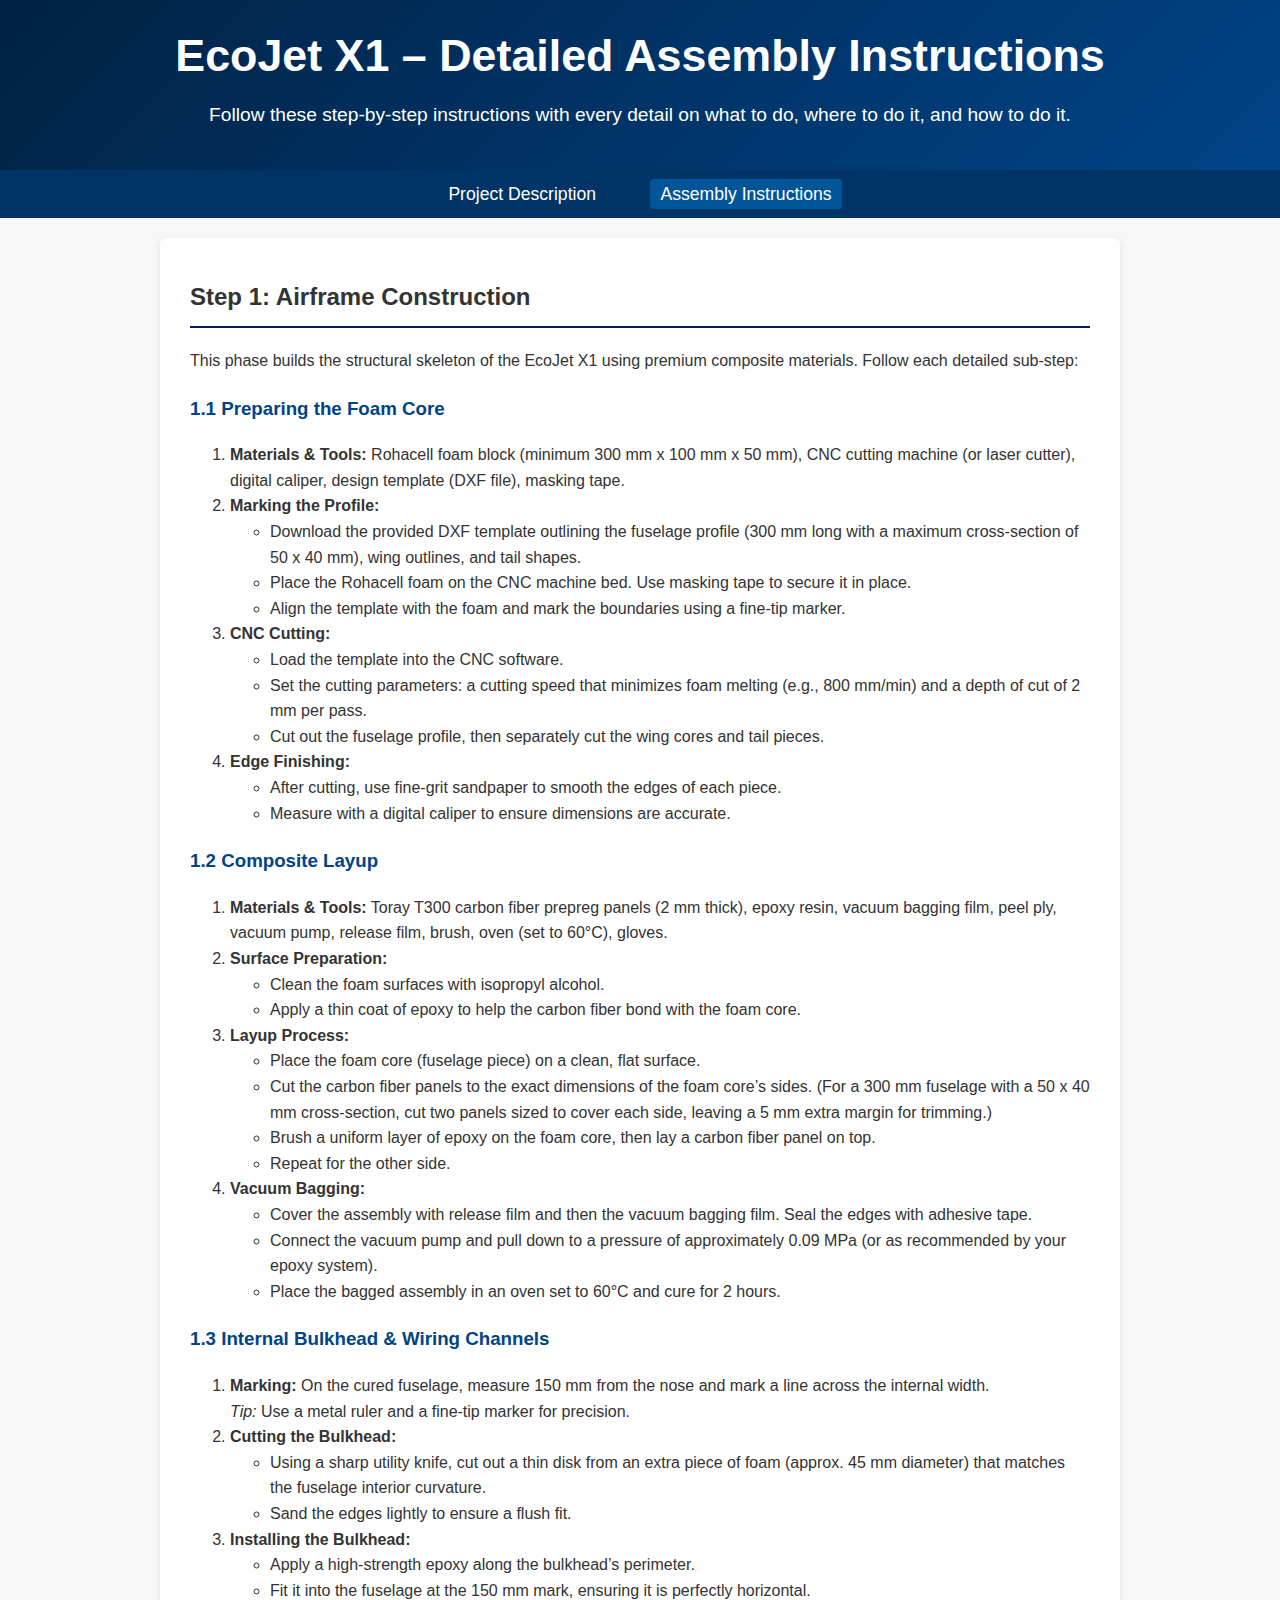
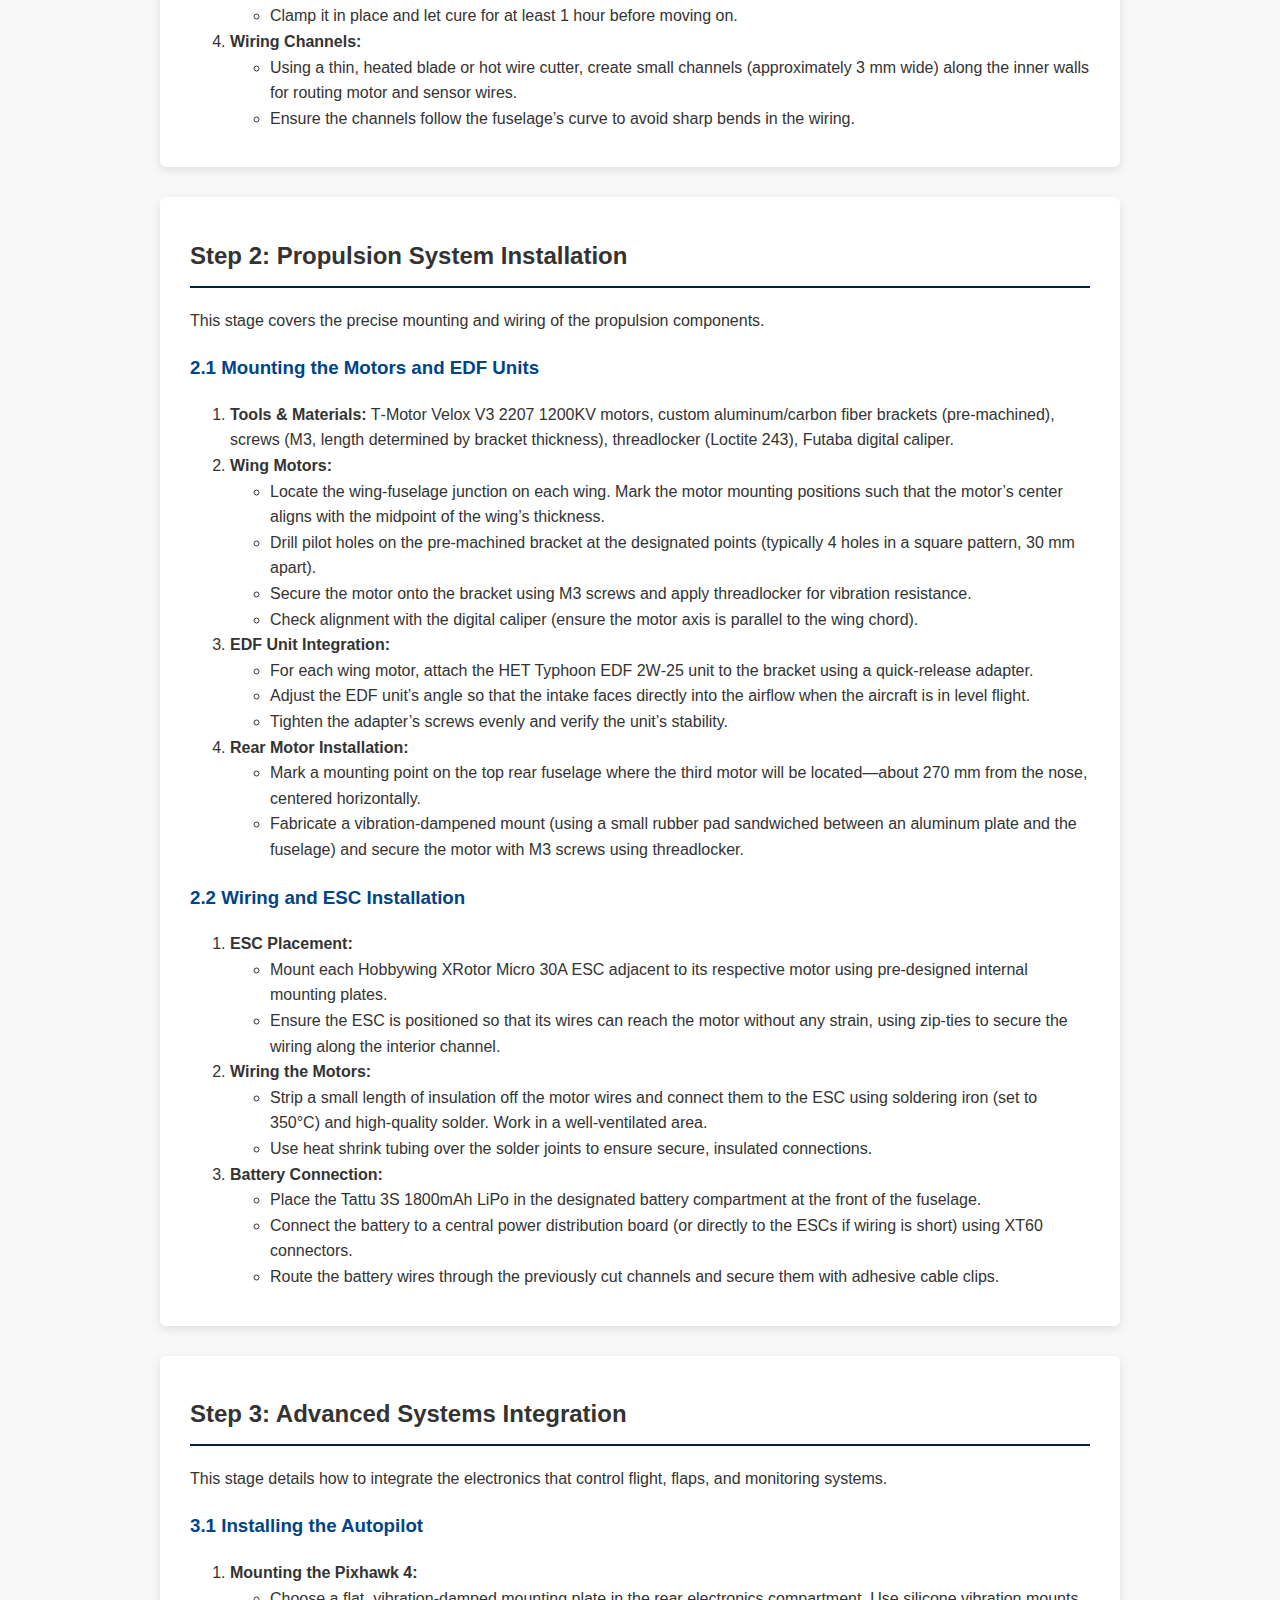
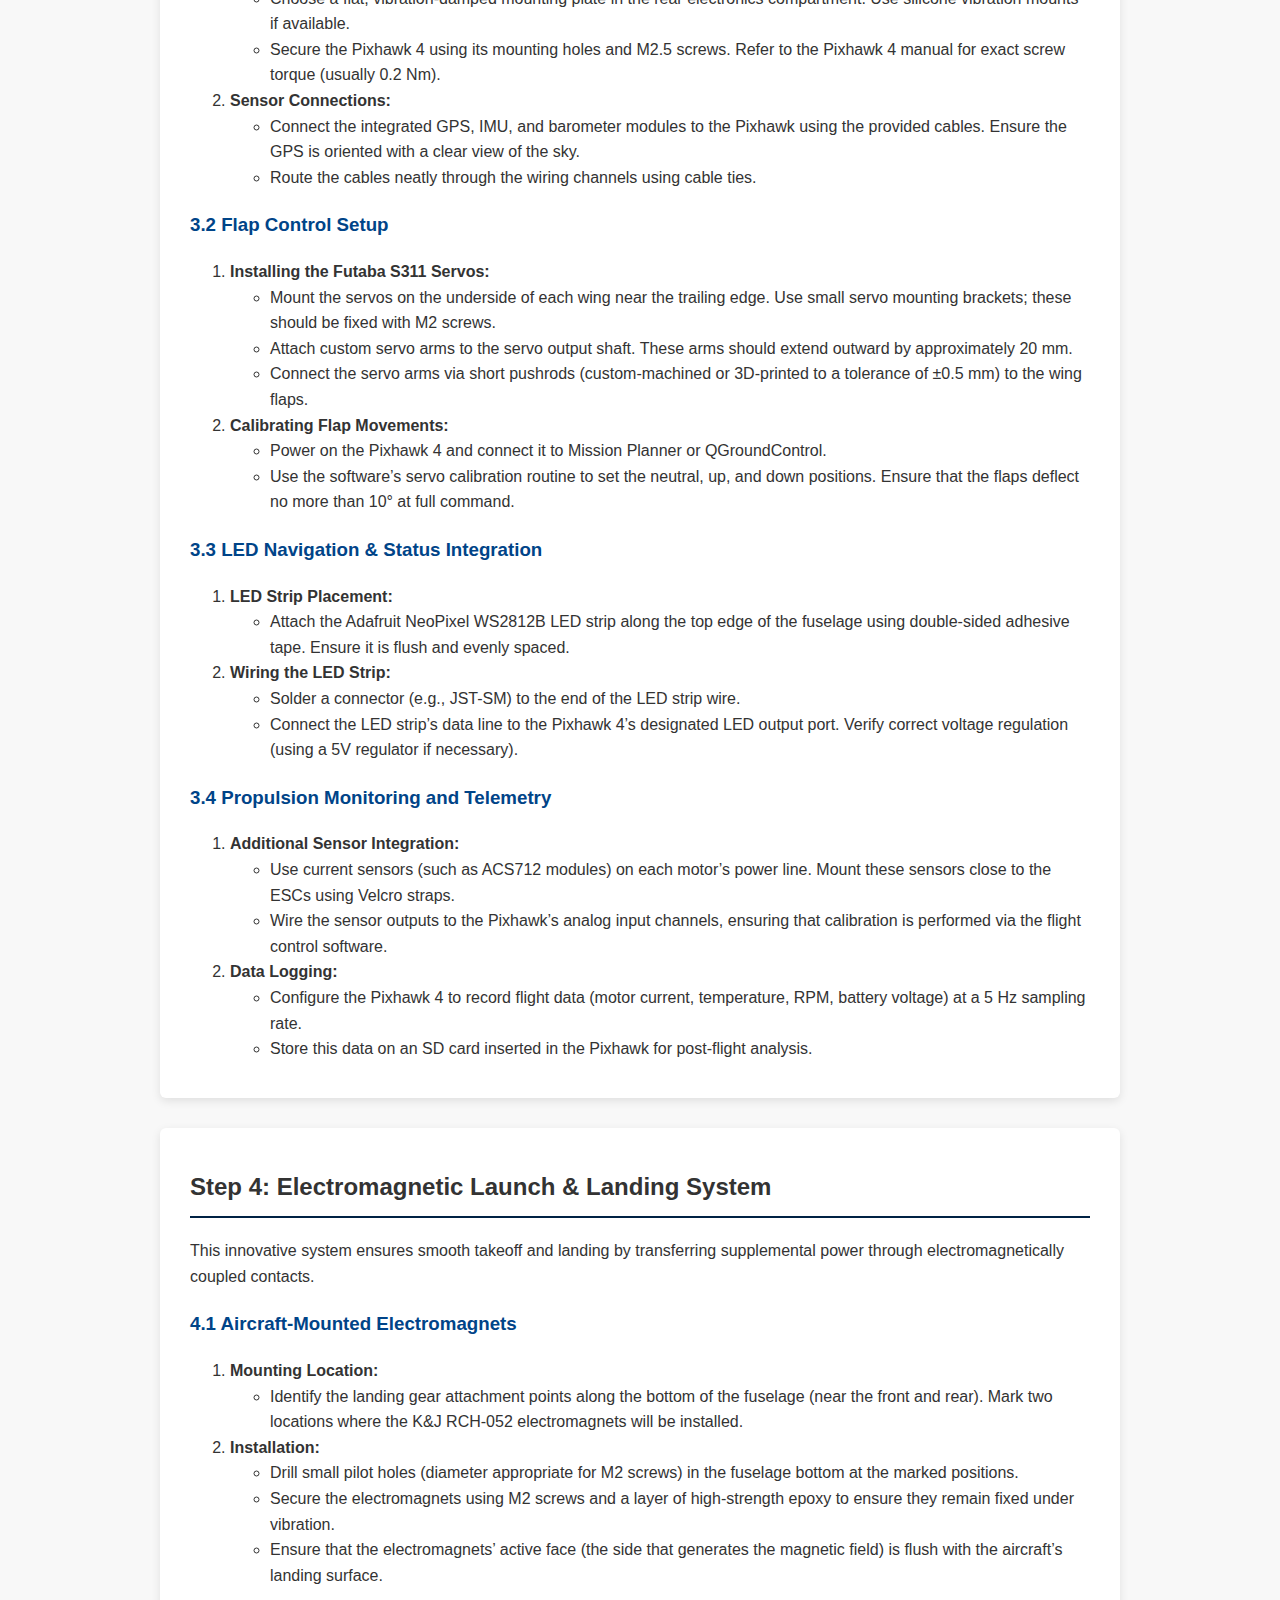
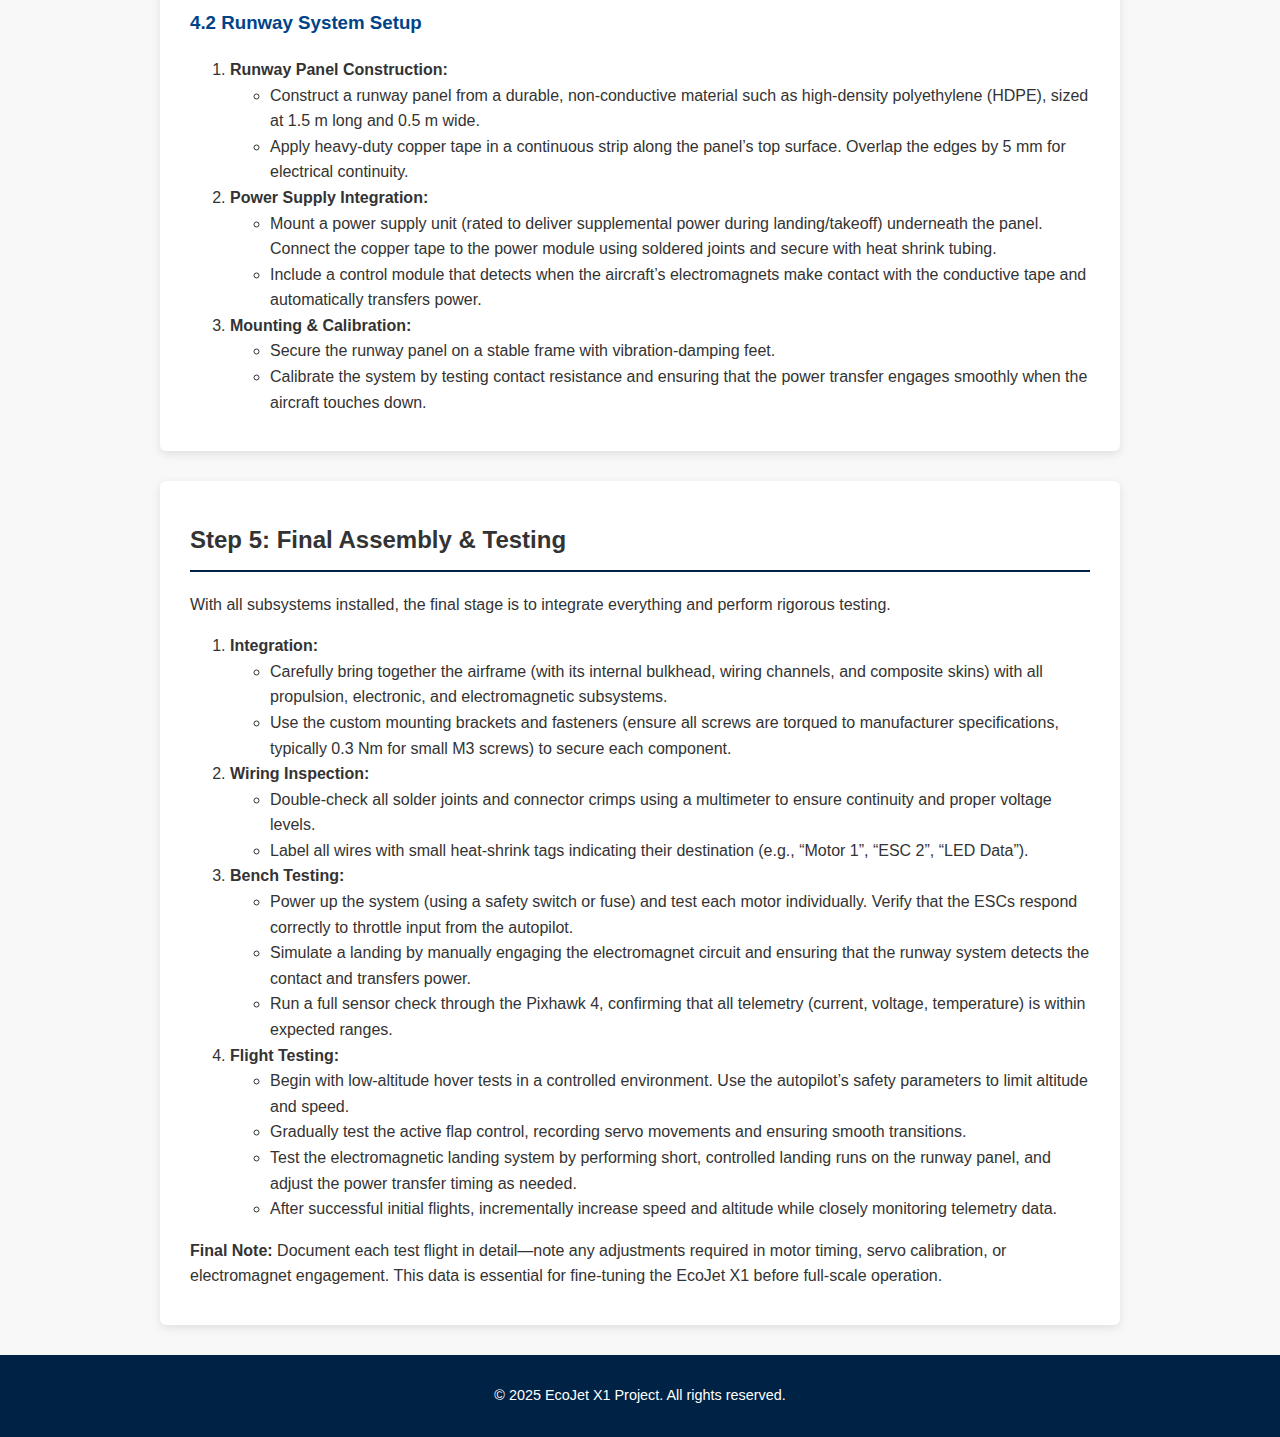
==== assembly.html @ 27638d11 "first commit" ====
<!DOCTYPE html>
<html lang="en">
<head>
  <meta charset="UTF-8">
  <meta name="viewport" content="width=device-width, initial-scale=1">
  <title>EcoJet X1 – Step-by-Step Assembly Instructions</title>
  <link rel="stylesheet" href="styles.css">
</head>
<body>
  <header>
    <h1>EcoJet X1 – Detailed Assembly Instructions</h1>
    <p>Follow these step-by-step instructions with every detail on what to do, where to do it, and how to do it.</p>
  </header>
  
  <nav>
    <ul>
      <li><a href="index.html">Project Description</a></li>
      <li><a href="assembly.html" class="active">Assembly Instructions</a></li>
    </ul>
  </nav>
  
  <main>
    <!-- Step 1: Airframe Construction -->
    <section id="step1">
      <h2>Step 1: Airframe Construction</h2>
      <p>This phase builds the structural skeleton of the EcoJet X1 using premium composite materials. Follow each detailed sub-step:</p>
      
      <h3>1.1 Preparing the Foam Core</h3>
      <ol>
        <li>
          <strong>Materials & Tools:</strong> Rohacell foam block (minimum 300 mm x 100 mm x 50 mm), CNC cutting machine (or laser cutter), digital caliper, design template (DXF file), masking tape.
        </li>
        <li>
          <strong>Marking the Profile:</strong> 
          <ul>
            <li>Download the provided DXF template outlining the fuselage profile (300 mm long with a maximum cross-section of 50 x 40 mm), wing outlines, and tail shapes.</li>
            <li>Place the Rohacell foam on the CNC machine bed. Use masking tape to secure it in place.</li>
            <li>Align the template with the foam and mark the boundaries using a fine-tip marker.</li>
          </ul>
        </li>
        <li>
          <strong>CNC Cutting:</strong> 
          <ul>
            <li>Load the template into the CNC software.</li>
            <li>Set the cutting parameters: a cutting speed that minimizes foam melting (e.g., 800 mm/min) and a depth of cut of 2 mm per pass.</li>
            <li>Cut out the fuselage profile, then separately cut the wing cores and tail pieces.</li>
          </ul>
        </li>
        <li>
          <strong>Edge Finishing:</strong> 
          <ul>
            <li>After cutting, use fine-grit sandpaper to smooth the edges of each piece.</li>
            <li>Measure with a digital caliper to ensure dimensions are accurate.</li>
          </ul>
        </li>
      </ol>
      
      <h3>1.2 Composite Layup</h3>
      <ol>
        <li>
          <strong>Materials & Tools:</strong> Toray T300 carbon fiber prepreg panels (2 mm thick), epoxy resin, vacuum bagging film, peel ply, vacuum pump, release film, brush, oven (set to 60°C), gloves.
        </li>
        <li>
          <strong>Surface Preparation:</strong>
          <ul>
            <li>Clean the foam surfaces with isopropyl alcohol.</li>
            <li>Apply a thin coat of epoxy to help the carbon fiber bond with the foam core.</li>
          </ul>
        </li>
        <li>
          <strong>Layup Process:</strong>
          <ul>
            <li>Place the foam core (fuselage piece) on a clean, flat surface.</li>
            <li>Cut the carbon fiber panels to the exact dimensions of the foam core’s sides. (For a 300 mm fuselage with a 50 x 40 mm cross-section, cut two panels sized to cover each side, leaving a 5 mm extra margin for trimming.)</li>
            <li>Brush a uniform layer of epoxy on the foam core, then lay a carbon fiber panel on top.</li>
            <li>Repeat for the other side.</li>
          </ul>
        </li>
        <li>
          <strong>Vacuum Bagging:</strong>
          <ul>
            <li>Cover the assembly with release film and then the vacuum bagging film. Seal the edges with adhesive tape.</li>
            <li>Connect the vacuum pump and pull down to a pressure of approximately 0.09 MPa (or as recommended by your epoxy system).</li>
            <li>Place the bagged assembly in an oven set to 60°C and cure for 2 hours.</li>
          </ul>
        </li>
      </ol>
      
      <h3>1.3 Internal Bulkhead & Wiring Channels</h3>
      <ol>
        <li>
          <strong>Marking:</strong> On the cured fuselage, measure 150 mm from the nose and mark a line across the internal width.
          <br><em>Tip:</em> Use a metal ruler and a fine-tip marker for precision.
        </li>
        <li>
          <strong>Cutting the Bulkhead:</strong>
          <ul>
            <li>Using a sharp utility knife, cut out a thin disk from an extra piece of foam (approx. 45 mm diameter) that matches the fuselage interior curvature.</li>
            <li>Sand the edges lightly to ensure a flush fit.</li>
          </ul>
        </li>
        <li>
          <strong>Installing the Bulkhead:</strong>
          <ul>
            <li>Apply a high-strength epoxy along the bulkhead’s perimeter.</li>
            <li>Fit it into the fuselage at the 150 mm mark, ensuring it is perfectly horizontal.</li>
            <li>Clamp it in place and let cure for at least 1 hour before moving on.</li>
          </ul>
        </li>
        <li>
          <strong>Wiring Channels:</strong>
          <ul>
            <li>Using a thin, heated blade or hot wire cutter, create small channels (approximately 3 mm wide) along the inner walls for routing motor and sensor wires.</li>
            <li>Ensure the channels follow the fuselage’s curve to avoid sharp bends in the wiring.</li>
          </ul>
        </li>
      </ol>
    </section>
    
    <!-- Step 2: Propulsion System Installation -->
    <section id="step2">
      <h2>Step 2: Propulsion System Installation</h2>
      <p>This stage covers the precise mounting and wiring of the propulsion components.</p>
      
      <h3>2.1 Mounting the Motors and EDF Units</h3>
      <ol>
        <li>
          <strong>Tools & Materials:</strong> T‑Motor Velox V3 2207 1200KV motors, custom aluminum/carbon fiber brackets (pre-machined), screws (M3, length determined by bracket thickness), threadlocker (Loctite 243), Futaba digital caliper.
        </li>
        <li>
          <strong>Wing Motors:</strong>
          <ul>
            <li>Locate the wing-fuselage junction on each wing. Mark the motor mounting positions such that the motor’s center aligns with the midpoint of the wing’s thickness.</li>
            <li>Drill pilot holes on the pre‑machined bracket at the designated points (typically 4 holes in a square pattern, 30 mm apart).</li>
            <li>Secure the motor onto the bracket using M3 screws and apply threadlocker for vibration resistance.</li>
            <li>Check alignment with the digital caliper (ensure the motor axis is parallel to the wing chord).</li>
          </ul>
        </li>
        <li>
          <strong>EDF Unit Integration:</strong>
          <ul>
            <li>For each wing motor, attach the HET Typhoon EDF 2W‑25 unit to the bracket using a quick-release adapter.</li>
            <li>Adjust the EDF unit’s angle so that the intake faces directly into the airflow when the aircraft is in level flight.</li>
            <li>Tighten the adapter’s screws evenly and verify the unit’s stability.</li>
          </ul>
        </li>
        <li>
          <strong>Rear Motor Installation:</strong>
          <ul>
            <li>Mark a mounting point on the top rear fuselage where the third motor will be located—about 270 mm from the nose, centered horizontally.</li>
            <li>Fabricate a vibration-dampened mount (using a small rubber pad sandwiched between an aluminum plate and the fuselage) and secure the motor with M3 screws using threadlocker.</li>
          </ul>
        </li>
      </ol>
      
      <h3>2.2 Wiring and ESC Installation</h3>
      <ol>
        <li>
          <strong>ESC Placement:</strong>
          <ul>
            <li>Mount each Hobbywing XRotor Micro 30A ESC adjacent to its respective motor using pre-designed internal mounting plates.</li>
            <li>Ensure the ESC is positioned so that its wires can reach the motor without any strain, using zip-ties to secure the wiring along the interior channel.</li>
          </ul>
        </li>
        <li>
          <strong>Wiring the Motors:</strong>
          <ul>
            <li>Strip a small length of insulation off the motor wires and connect them to the ESC using soldering iron (set to 350°C) and high-quality solder. Work in a well-ventilated area.</li>
            <li>Use heat shrink tubing over the solder joints to ensure secure, insulated connections.</li>
          </ul>
        </li>
        <li>
          <strong>Battery Connection:</strong>
          <ul>
            <li>Place the Tattu 3S 1800mAh LiPo in the designated battery compartment at the front of the fuselage.</li>
            <li>Connect the battery to a central power distribution board (or directly to the ESCs if wiring is short) using XT60 connectors.</li>
            <li>Route the battery wires through the previously cut channels and secure them with adhesive cable clips.</li>
          </ul>
        </li>
      </ol>
    </section>
    
    <!-- Step 3: Advanced Systems Integration -->
    <section id="step3">
      <h2>Step 3: Advanced Systems Integration</h2>
      <p>This stage details how to integrate the electronics that control flight, flaps, and monitoring systems.</p>
      
      <h3>3.1 Installing the Autopilot</h3>
      <ol>
        <li>
          <strong>Mounting the Pixhawk 4:</strong>
          <ul>
            <li>Choose a flat, vibration-damped mounting plate in the rear electronics compartment. Use silicone vibration mounts if available.</li>
            <li>Secure the Pixhawk 4 using its mounting holes and M2.5 screws. Refer to the Pixhawk 4 manual for exact screw torque (usually 0.2 Nm).</li>
          </ul>
        </li>
        <li>
          <strong>Sensor Connections:</strong>
          <ul>
            <li>Connect the integrated GPS, IMU, and barometer modules to the Pixhawk using the provided cables. Ensure the GPS is oriented with a clear view of the sky.</li>
            <li>Route the cables neatly through the wiring channels using cable ties.</li>
          </ul>
        </li>
      </ol>
      
      <h3>3.2 Flap Control Setup</h3>
      <ol>
        <li>
          <strong>Installing the Futaba S311 Servos:</strong>
          <ul>
            <li>Mount the servos on the underside of each wing near the trailing edge. Use small servo mounting brackets; these should be fixed with M2 screws.</li>
            <li>Attach custom servo arms to the servo output shaft. These arms should extend outward by approximately 20 mm.</li>
            <li>Connect the servo arms via short pushrods (custom-machined or 3D-printed to a tolerance of ±0.5 mm) to the wing flaps.</li>
          </ul>
        </li>
        <li>
          <strong>Calibrating Flap Movements:</strong>
          <ul>
            <li>Power on the Pixhawk 4 and connect it to Mission Planner or QGroundControl.</li>
            <li>Use the software’s servo calibration routine to set the neutral, up, and down positions. Ensure that the flaps deflect no more than 10° at full command.</li>
          </ul>
        </li>
      </ol>
      
      <h3>3.3 LED Navigation & Status Integration</h3>
      <ol>
        <li>
          <strong>LED Strip Placement:</strong>
          <ul>
            <li>Attach the Adafruit NeoPixel WS2812B LED strip along the top edge of the fuselage using double-sided adhesive tape. Ensure it is flush and evenly spaced.</li>
          </ul>
        </li>
        <li>
          <strong>Wiring the LED Strip:</strong>
          <ul>
            <li>Solder a connector (e.g., JST-SM) to the end of the LED strip wire.</li>
            <li>Connect the LED strip’s data line to the Pixhawk 4’s designated LED output port. Verify correct voltage regulation (using a 5V regulator if necessary).</li>
          </ul>
        </li>
      </ol>
      
      <h3>3.4 Propulsion Monitoring and Telemetry</h3>
      <ol>
        <li>
          <strong>Additional Sensor Integration:</strong>
          <ul>
            <li>Use current sensors (such as ACS712 modules) on each motor’s power line. Mount these sensors close to the ESCs using Velcro straps.</li>
            <li>Wire the sensor outputs to the Pixhawk’s analog input channels, ensuring that calibration is performed via the flight control software.</li>
          </ul>
        </li>
        <li>
          <strong>Data Logging:</strong>
          <ul>
            <li>Configure the Pixhawk 4 to record flight data (motor current, temperature, RPM, battery voltage) at a 5 Hz sampling rate.</li>
            <li>Store this data on an SD card inserted in the Pixhawk for post-flight analysis.</li>
          </ul>
        </li>
      </ol>
    </section>
    
    <!-- Step 4: Electromagnetic Launch & Landing Integration -->
    <section id="step4">
      <h2>Step 4: Electromagnetic Launch & Landing System</h2>
      <p>This innovative system ensures smooth takeoff and landing by transferring supplemental power through electromagnetically coupled contacts.</p>
      
      <h3>4.1 Aircraft-Mounted Electromagnets</h3>
      <ol>
        <li>
          <strong>Mounting Location:</strong>
          <ul>
            <li>Identify the landing gear attachment points along the bottom of the fuselage (near the front and rear). Mark two locations where the K&J RCH‑052 electromagnets will be installed.</li>
          </ul>
        </li>
        <li>
          <strong>Installation:</strong>
          <ul>
            <li>Drill small pilot holes (diameter appropriate for M2 screws) in the fuselage bottom at the marked positions.</li>
            <li>Secure the electromagnets using M2 screws and a layer of high-strength epoxy to ensure they remain fixed under vibration.</li>
            <li>Ensure that the electromagnets’ active face (the side that generates the magnetic field) is flush with the aircraft’s landing surface.</li>
          </ul>
        </li>
      </ol>
      
      <h3>4.2 Runway System Setup</h3>
      <ol>
        <li>
          <strong>Runway Panel Construction:</strong>
          <ul>
            <li>Construct a runway panel from a durable, non-conductive material such as high-density polyethylene (HDPE), sized at 1.5 m long and 0.5 m wide.</li>
            <li>Apply heavy-duty copper tape in a continuous strip along the panel’s top surface. Overlap the edges by 5 mm for electrical continuity.</li>
          </ul>
        </li>
        <li>
          <strong>Power Supply Integration:</strong>
          <ul>
            <li>Mount a power supply unit (rated to deliver supplemental power during landing/takeoff) underneath the panel. Connect the copper tape to the power module using soldered joints and secure with heat shrink tubing.</li>
            <li>Include a control module that detects when the aircraft’s electromagnets make contact with the conductive tape and automatically transfers power.</li>
          </ul>
        </li>
        <li>
          <strong>Mounting & Calibration:</strong>
          <ul>
            <li>Secure the runway panel on a stable frame with vibration-damping feet.</li>
            <li>Calibrate the system by testing contact resistance and ensuring that the power transfer engages smoothly when the aircraft touches down.</li>
          </ul>
        </li>
      </ol>
    </section>
    
    <!-- Step 5: Final Assembly & Testing -->
    <section id="step5">
      <h2>Step 5: Final Assembly & Testing</h2>
      <p>With all subsystems installed, the final stage is to integrate everything and perform rigorous testing.</p>
      
      <ol>
        <li>
          <strong>Integration:</strong>
          <ul>
            <li>Carefully bring together the airframe (with its internal bulkhead, wiring channels, and composite skins) with all propulsion, electronic, and electromagnetic subsystems.</li>
            <li>Use the custom mounting brackets and fasteners (ensure all screws are torqued to manufacturer specifications, typically 0.3 Nm for small M3 screws) to secure each component.</li>
          </ul>
        </li>
        <li>
          <strong>Wiring Inspection:</strong>
          <ul>
            <li>Double-check all solder joints and connector crimps using a multimeter to ensure continuity and proper voltage levels.</li>
            <li>Label all wires with small heat-shrink tags indicating their destination (e.g., “Motor 1”, “ESC 2”, “LED Data”).</li>
          </ul>
        </li>
        <li>
          <strong>Bench Testing:</strong>
          <ul>
            <li>Power up the system (using a safety switch or fuse) and test each motor individually. Verify that the ESCs respond correctly to throttle input from the autopilot.</li>
            <li>Simulate a landing by manually engaging the electromagnet circuit and ensuring that the runway system detects the contact and transfers power.</li>
            <li>Run a full sensor check through the Pixhawk 4, confirming that all telemetry (current, voltage, temperature) is within expected ranges.</li>
          </ul>
        </li>
        <li>
          <strong>Flight Testing:</strong>
          <ul>
            <li>Begin with low‑altitude hover tests in a controlled environment. Use the autopilot’s safety parameters to limit altitude and speed.</li>
            <li>Gradually test the active flap control, recording servo movements and ensuring smooth transitions.</li>
            <li>Test the electromagnetic landing system by performing short, controlled landing runs on the runway panel, and adjust the power transfer timing as needed.</li>
            <li>After successful initial flights, incrementally increase speed and altitude while closely monitoring telemetry data.</li>
          </ul>
        </li>
      </ol>
      <p><strong>Final Note:</strong> Document each test flight in detail—note any adjustments required in motor timing, servo calibration, or electromagnet engagement. This data is essential for fine‑tuning the EcoJet X1 before full‑scale operation.</p>
    </section>
  </main>
  
  <footer>
    <p>&copy; 2025 EcoJet X1 Project. All rights reserved.</p>
  </footer>
</body>
</html>
---- styles.css ----
/* Global Styles */
body {
    margin: 0;
    font-family: 'Segoe UI', Arial, sans-serif;
    background: #f8f8f8;
    color: #333;
    line-height: 1.6;
  }
  header {
    background: linear-gradient(135deg, #002244, #004488);
    color: #fff;
    padding: 20px;
    text-align: center;
  }
  header h1 {
    margin: 0;
    font-size: 2.8em;
  }
  header p {
    margin-top: 8px;
    font-size: 1.2em;
  }
  nav {
    background: #003366;
  }
  nav ul {
    list-style: none;
    margin: 0;
    padding: 10px;
    text-align: center;
  }
  nav ul li {
    display: inline-block;
    margin: 0 20px;
  }
  nav ul li a {
    color: #fff;
    text-decoration: none;
    font-size: 1.1em;
    padding: 5px 10px;
    transition: background 0.3s;
  }
  nav ul li a:hover,
  nav ul li a.active {
    background: #005599;
    border-radius: 4px;
  }
  
  /* Main Content Sections */
  main {
    max-width: 960px;
    margin: 20px auto;
    padding: 0 20px;
  }
  section {
    background: #fff;
    margin-bottom: 30px;
    padding: 20px 30px;
    border-radius: 6px;
    box-shadow: 0 3px 10px rgba(0,0,0,0.1);
  }
  section h2 {
    border-bottom: 2px solid #002244;
    padding-bottom: 10px;
    margin-bottom: 20px;
  }
  section h3 {
    color: #004488;
    margin-top: 20px;
  }
  
  /* Table for Parts & Pricing */
  table {
    width: 100%;
    border-collapse: collapse;
    margin-top: 20px;
  }
  table th, table td {
    border: 1px solid #ccc;
    padding: 10px;
    text-align: left;
  }
  table th {
    background: #e0e0e0;
  }
  
  /* Model Views Section */
  .model-section {
    text-align: center;
  }
  .tabs {
    margin: 20px 0;
  }
  .tab-button {
    background: #0055aa;
    color: #fff;
    border: none;
    padding: 10px 20px;
    margin: 0 8px;
    cursor: pointer;
    border-radius: 4px;
    transition: background 0.3s;
  }
  .tab-button:hover, .tab-button.active {
    background: #0077cc;
  }
  .views {
    position: relative;
    border: 2px solid #ccc;
    border-radius: 6px;
    background: #e6e6e6;
    height: 400px;
    margin-bottom: 20px;
  }
  
  /* Simplified Model Views (using basic shapes) */
  .model {
    position: relative;
    margin: 0 auto;
    width: 60%;
    height: 80%;
  }
  .fuselage-front, .fuselage-side, .fuselage-top {
    background: linear-gradient(135deg, #999, #666);
    border-radius: 50px;
    box-shadow: inset 0 0 8px rgba(0,0,0,0.3);
  }
  .fuselage-front {
    width: 20%;
    height: 50%;
    margin: 20px auto;
  }
  .wing-front {
    background: linear-gradient(135deg, #555, #333);
    height: 8%;
    border-radius: 3px;
    box-shadow: inset 0 0 4px rgba(0,0,0,0.3);
  }
  .wing-front.wing-left {
    width: 40%;
    transform: translateY(-50%) rotate(-10deg);
    float: left;
  }
  .wing-front.wing-right {
    width: 40%;
    transform: translateY(-50%) rotate(10deg);
    float: right;
  }
  .tail-front {
    background: #444;
    width: 15%;
    height: 5%;
    margin: 0 auto;
    border-radius: 3px;
  }
  /* Side and Top views can use similar simplified styles */
  .model.side .fuselage-side, 
  .model.top .fuselage-top {
    width: 15%;
    height: 40%;
    margin: 0 auto;
    border-radius: 20px;
  }
  .model.side .wing-side, 
  .model.top .wing-top {
    background: linear-gradient(135deg, #555, #333);
    height: 8%;
    border-radius: 3px;
    margin-top: 10px;
  }
  .model.side .tail-side, 
  .model.top .tail-top {
    background: #444;
    width: 12%;
    height: 5%;
    margin: 10px auto 0;
    border-radius: 3px;
  }
  
  /* Parts List & Assembly Instructions */
  .parts-list, .assembly-section ol, .assembly-section ul {
    font-size: 1em;
    margin-left: 20px;
  }
  .assembly-section li {
    margin-bottom: 10px;
  }
  
  /* Footer */
  footer {
    background: #002244;
    color: #fff;
    text-align: center;
    padding: 15px;
    font-size: 0.9em;
  }
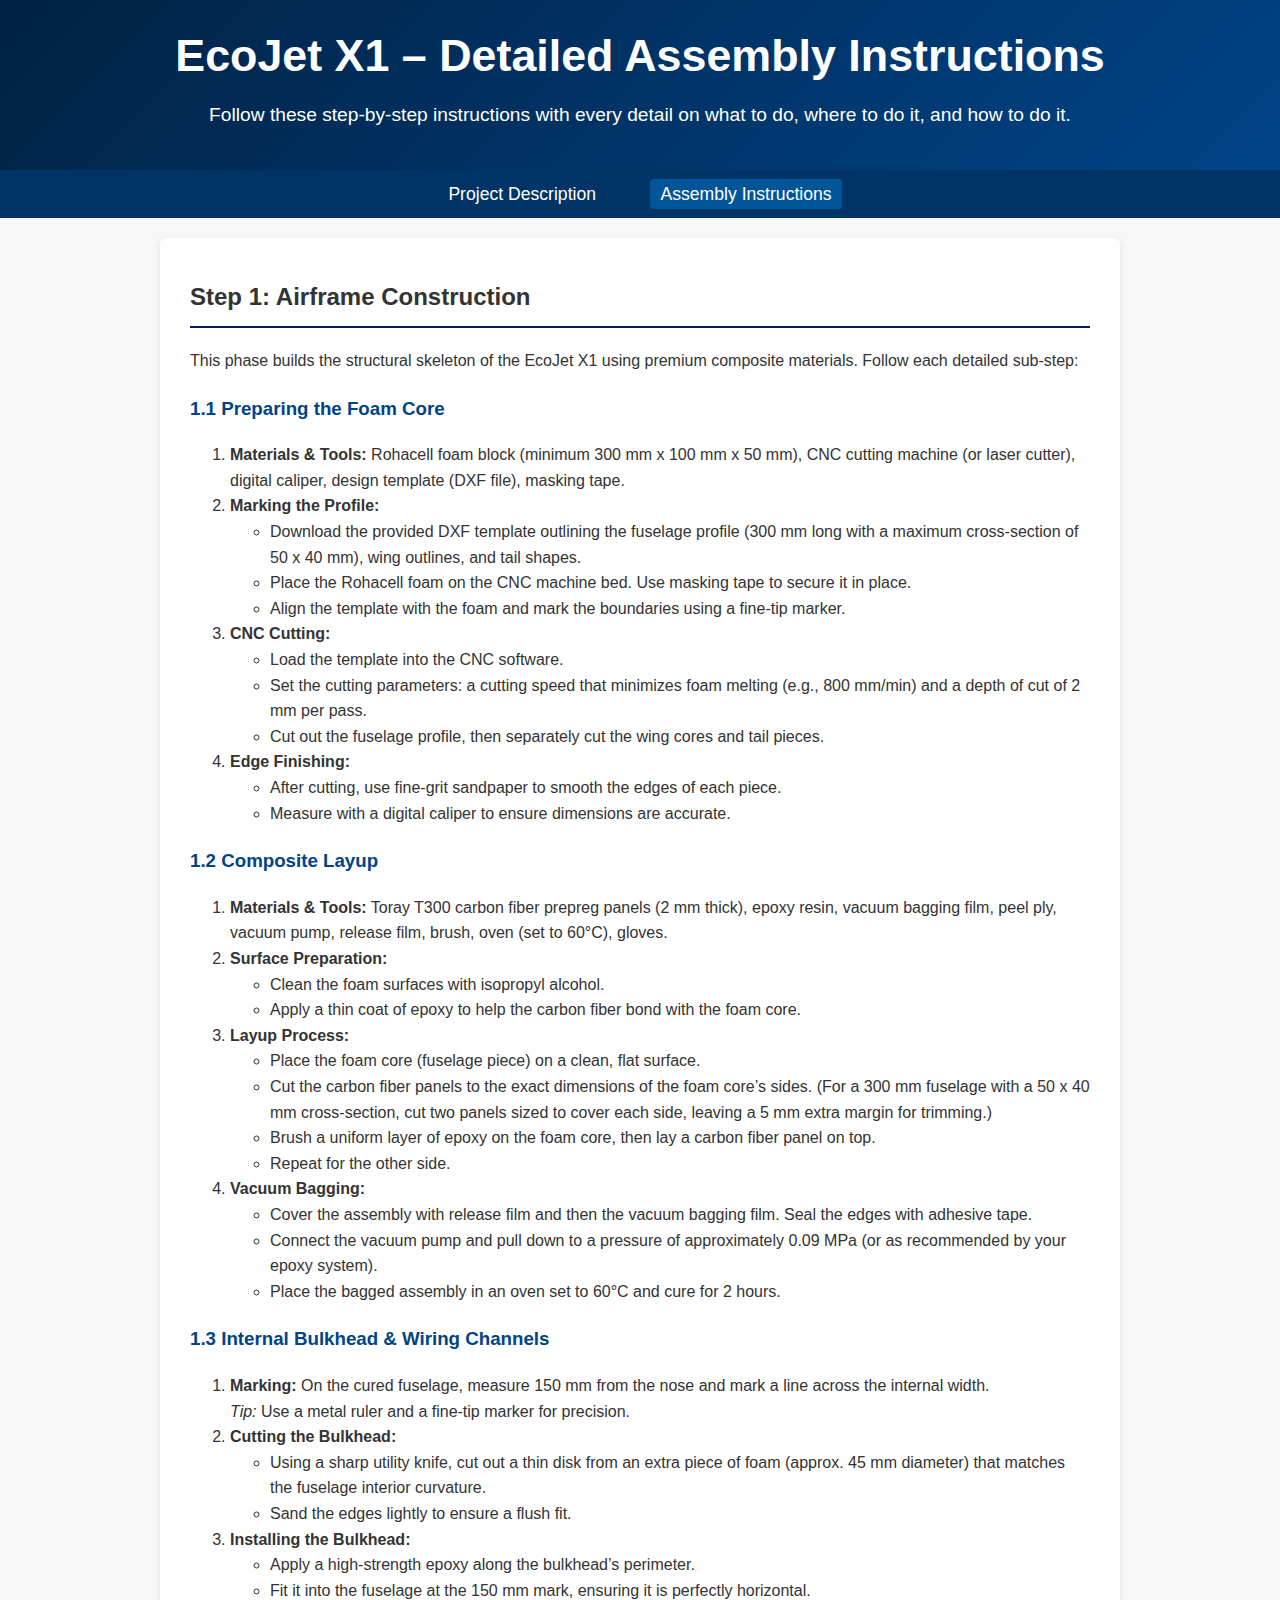
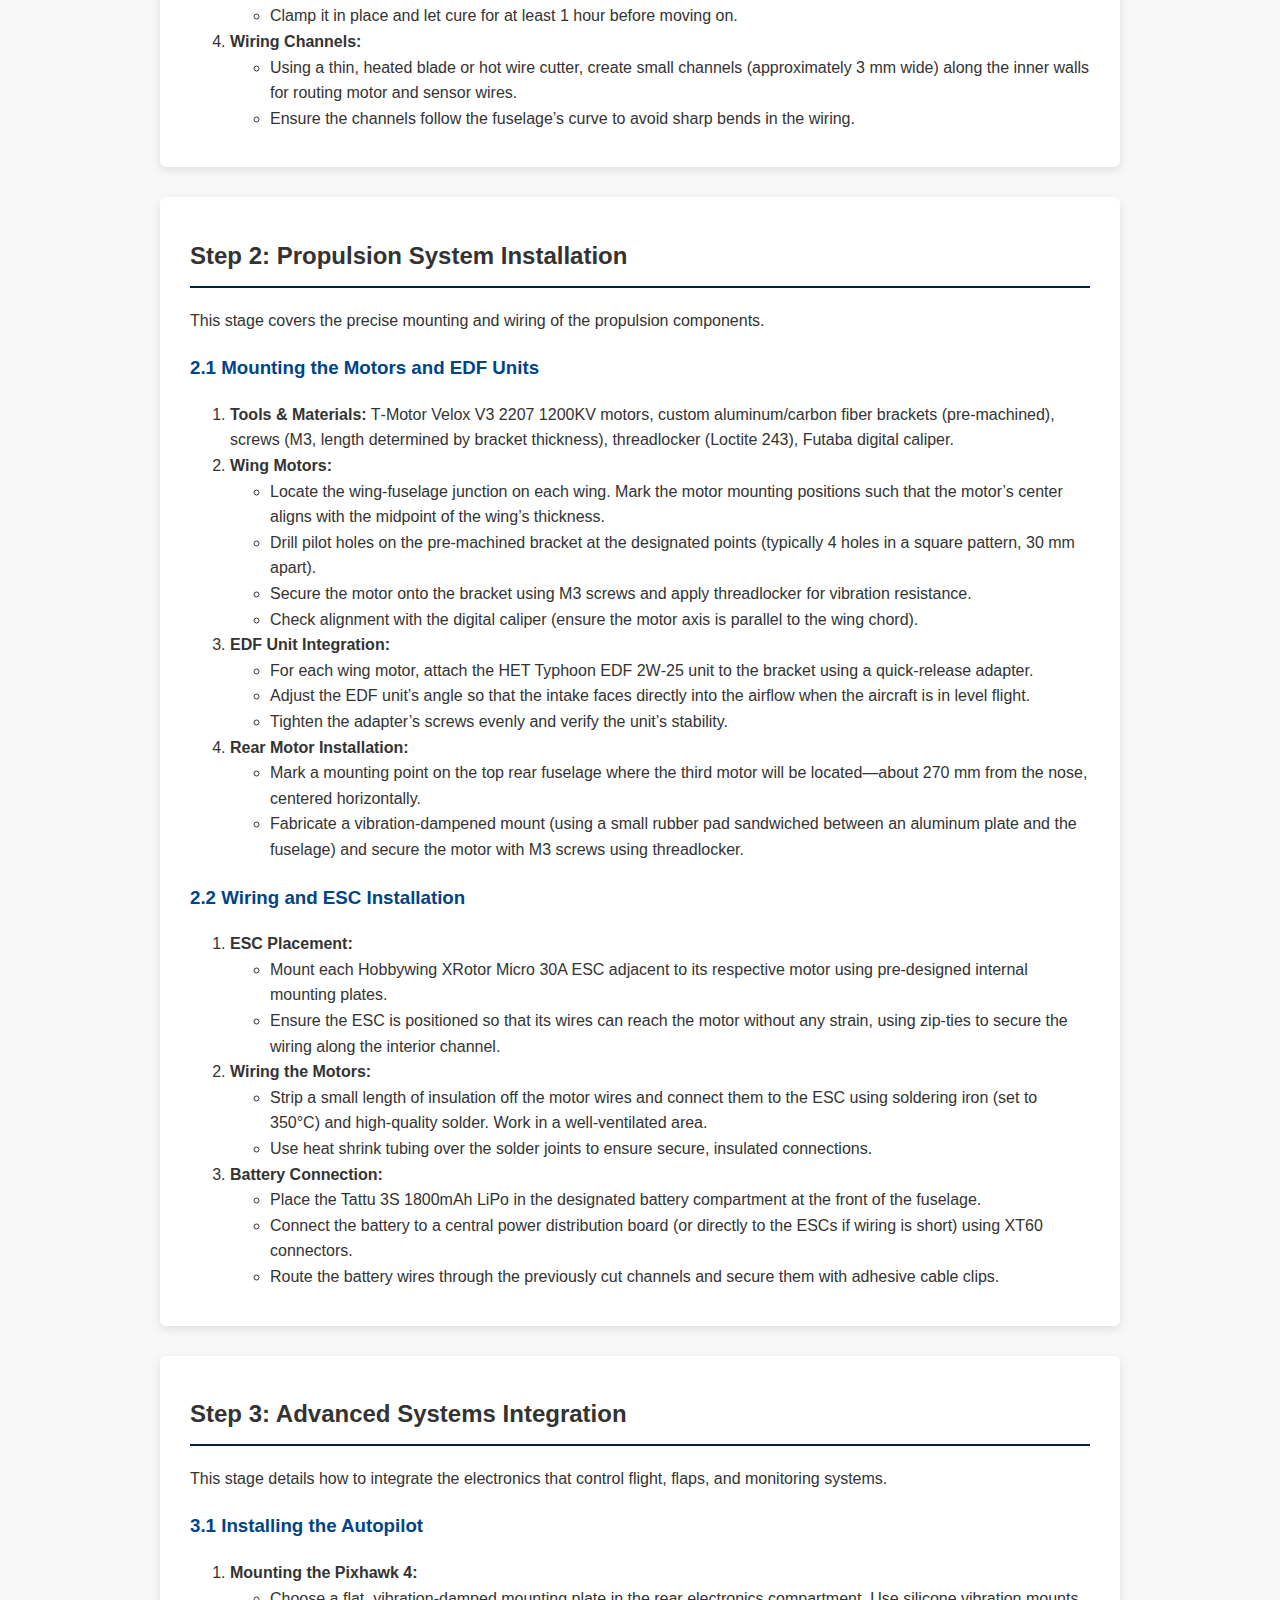
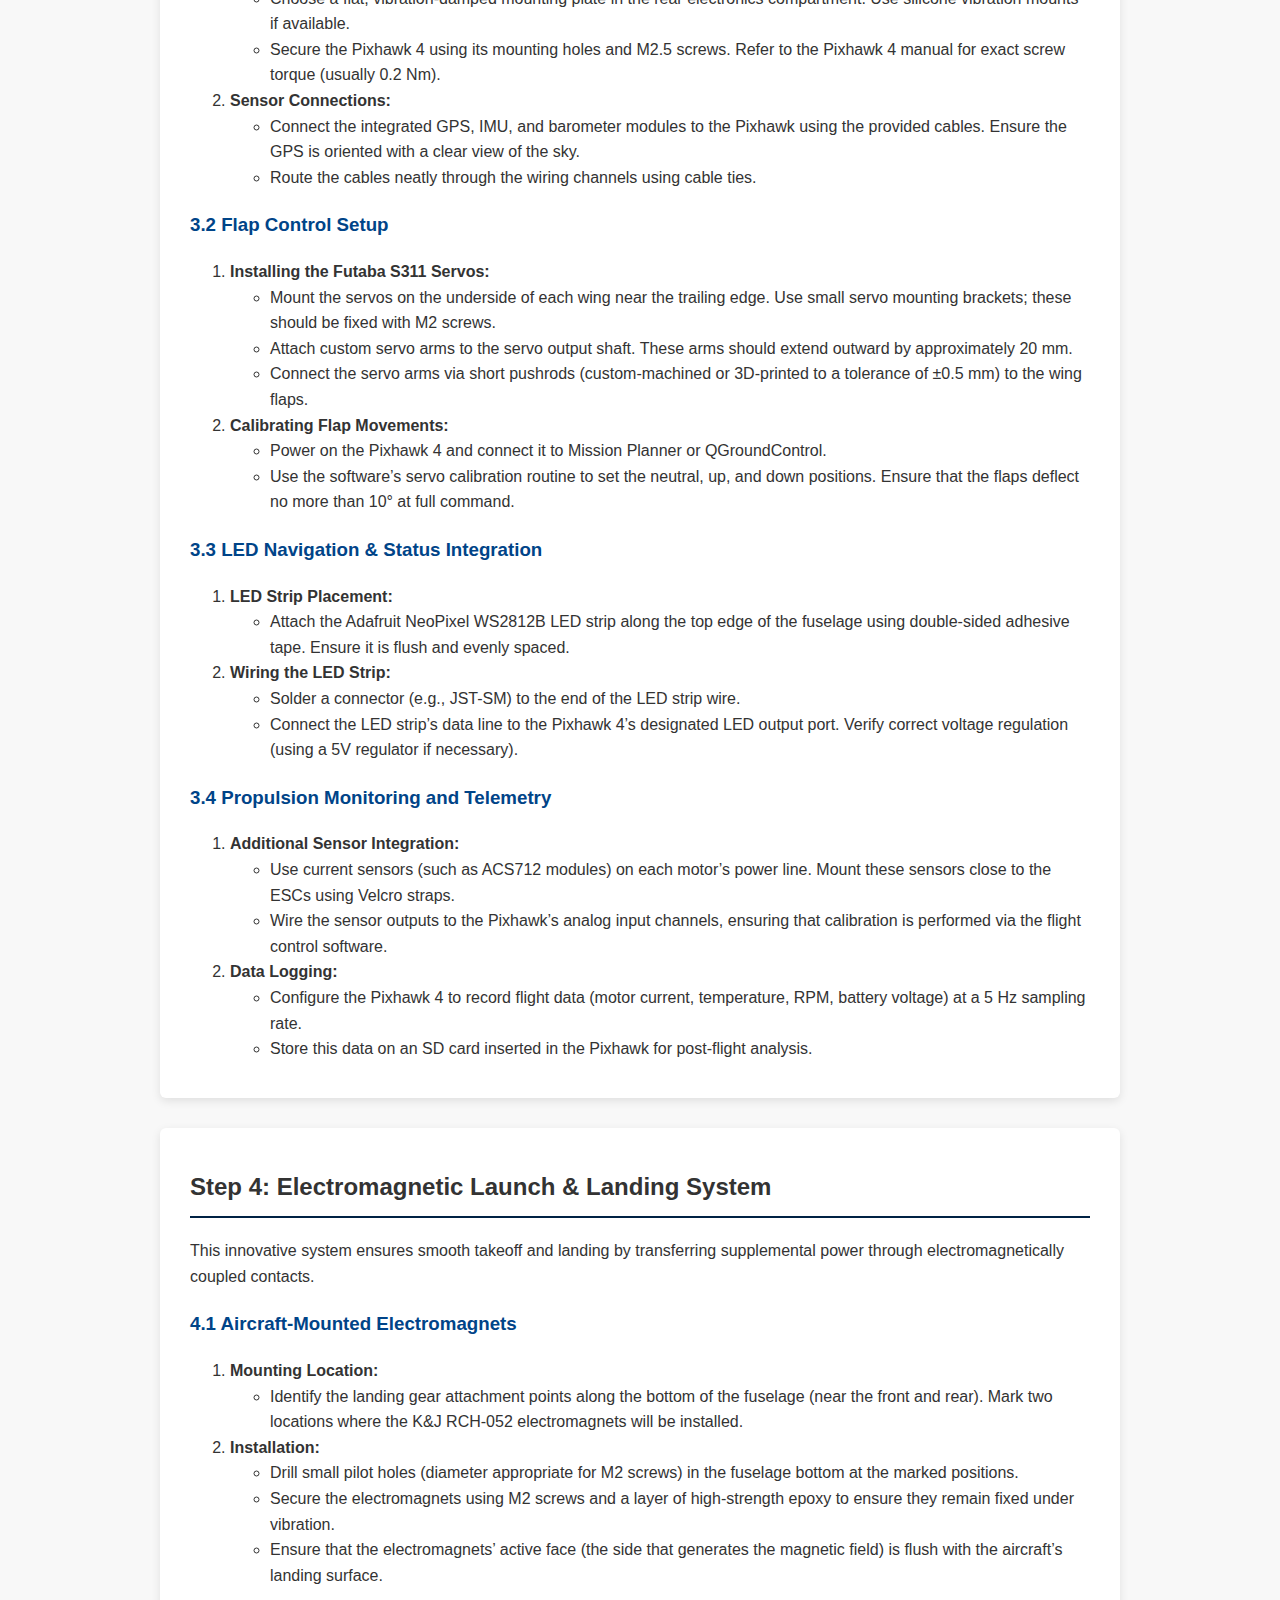
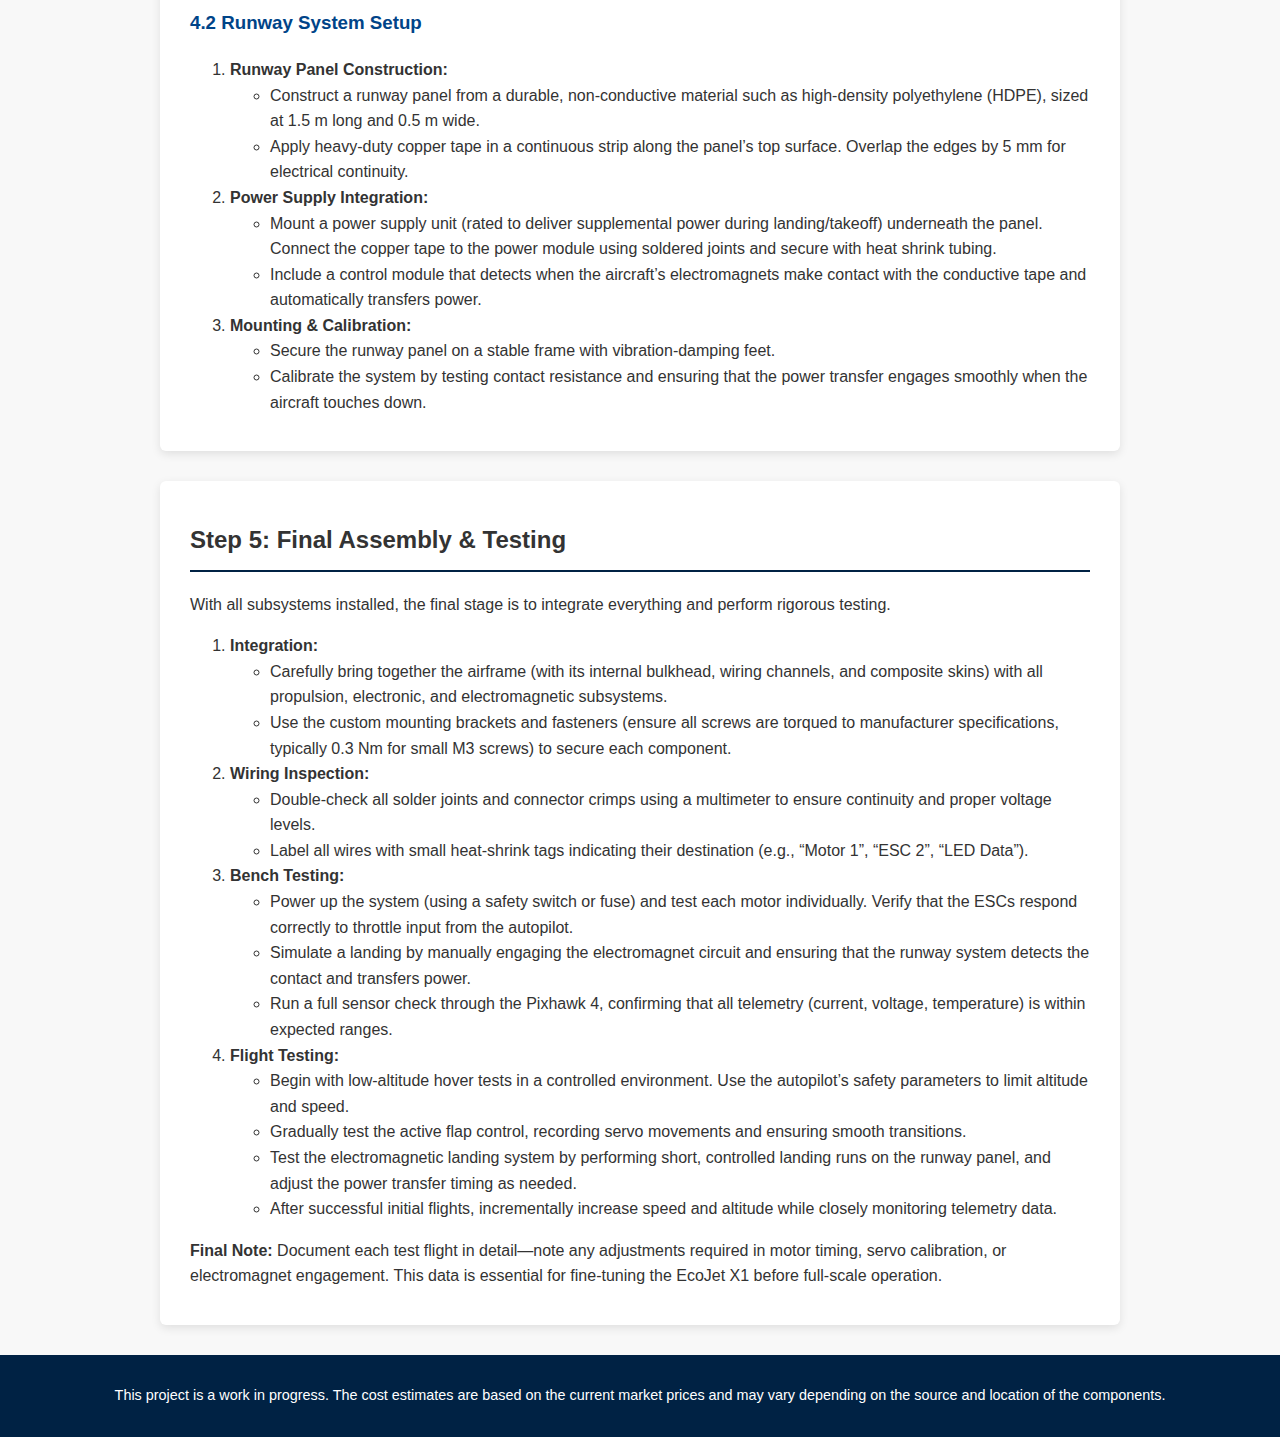
==== commit 908533ed: "prices updated" ====
--- a/assembly.html
+++ b/assembly.html
@@ -350,7 +350,7 @@
   </main>
   
   <footer>
-    <p>&copy; 2025 EcoJet X1 Project. All rights reserved.</p>
+    <p>This project is a work in progress. The cost estimates are based on the current market prices and may vary depending on the source and location of the components.</p>
   </footer>
 </body>
 </html>
